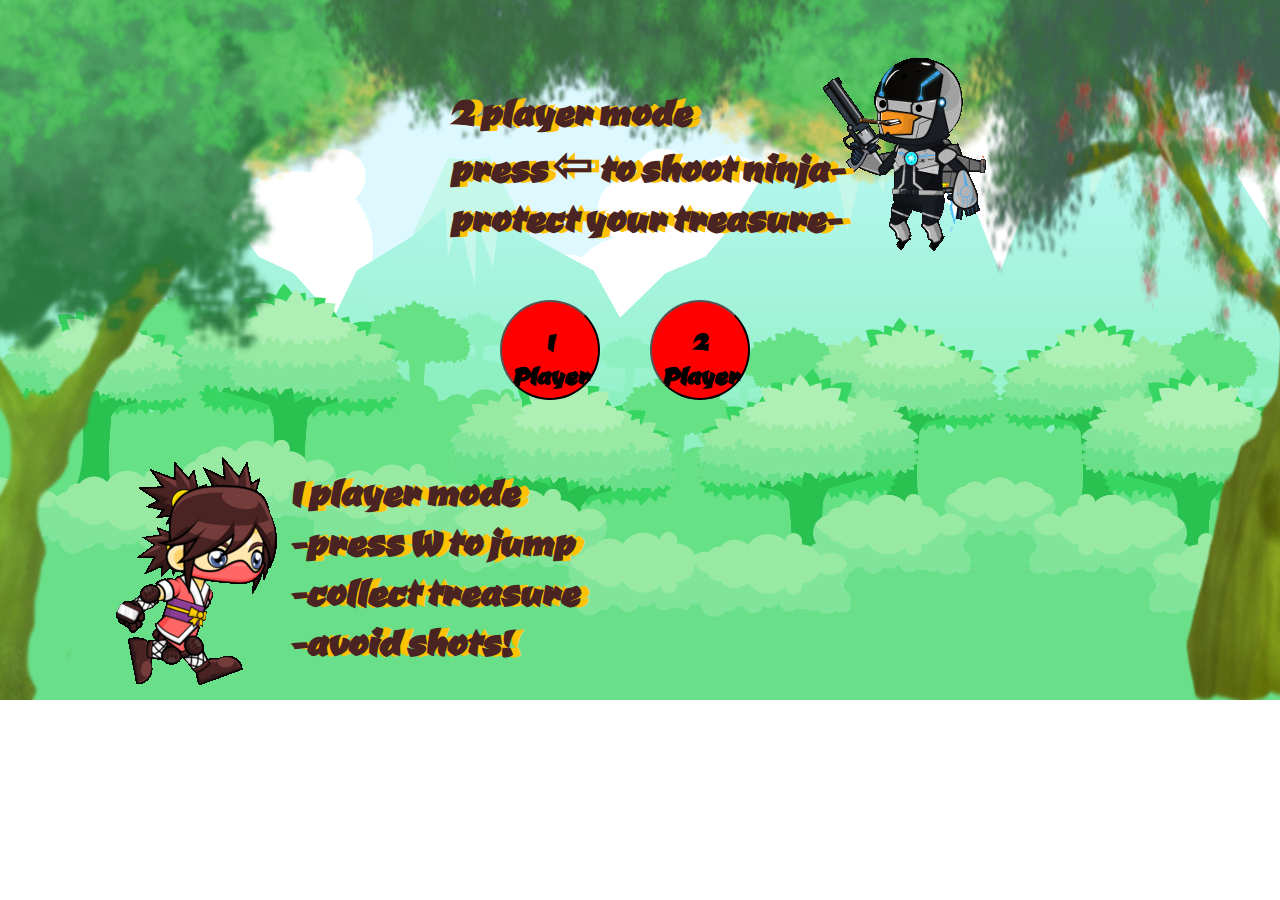
==== project1/index.html @ 31d704eb "game2" ====
<!DOCTYPE html>
<html>
<head>
<link href='https://fonts.googleapis.com/css?family=Ceviche+One' rel='stylesheet' type='text/css'>
  <link rel="stylesheet" type="text/css" href="stylesheets/normalize.css">
  <link rel="stylesheet" type="text/css" href="stylesheets/style.css">
  


  
</head>
<body>




<img id='bg' src="sprites/valleyBg3.png">
<!-- <audio src="sounds/victory.mp3" autoplay loop="true"> -->
<audio id="bgMusic" src="sounds/Busy Day At The Market-LOOP.mp3" autoplay loop="true">
<!-- <audio src="sounds/victory.mp3" autoplay loop="true"> -->
  
</audio>





<script src="https://code.createjs.com/createjs-2015.11.26.min.js"></script>
<script src='scripts/app.js'></script>
<!-- <script src='scripts/gravityDemo.js'></script> -->



</body>
</html>
---- project1/stylesheets/style.css ----
* {
font-family: 'Ceviche One', cursive;
}

body{
    // width: 1000px;
    // height: 750;
    width: 100%;
    height: 100%;
    position: absolute;
    overflow: hidden;

    //background: yellow;
}

main {
    width: 100%;
    overflow: hidden;

}


#animate {
    
    position: absolute;
    background: transparent;
    // border: 1px solid black;

}

button {
  width: 100px;
height: 100px;
border-radius: 50%;
background-color: red;
position: absolute;
}


button:hover {
  background-color: goldenrod;
}

// #bgMusic {
//     volume: .1;
// }

p {
    position: absolute;
    font-size: 24px;
    z-index: 8;
    color: #4A2423;
    text-shadow: 8px 0px #FEC200;

}

#bg {
    position: absolute;
  height: 700px;
  width: 1000;
  z-index: -5;
  // background-size: contain;
  // overflow: hidden;    
}

#scoreBoard, #healthBoard{
  font-size: 50px;

}

#blast {
  //border: 1px solid red;
}
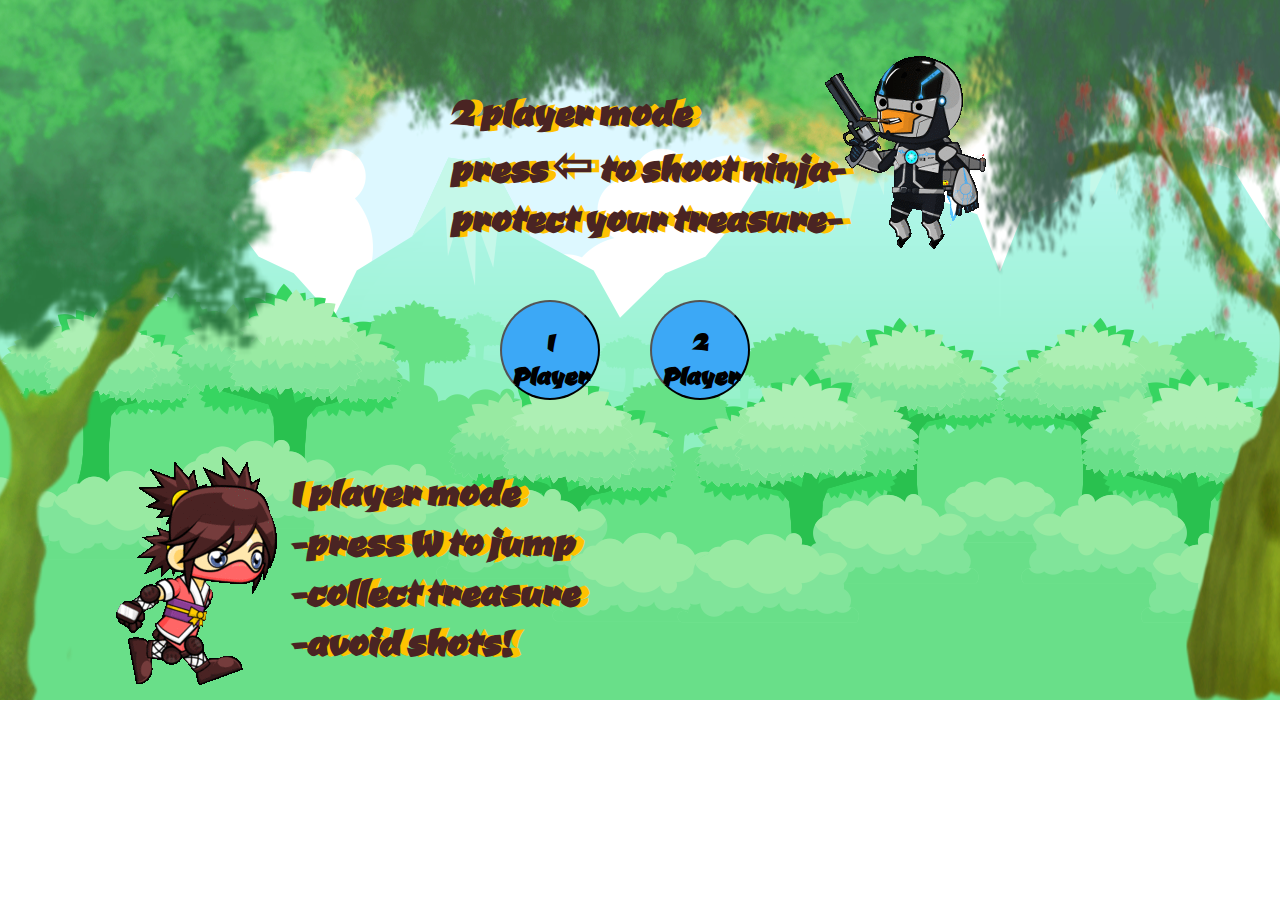
==== commit 15d874cd: "clean" ====
--- a/project1/index.html
+++ b/project1/index.html
@@ -3,33 +3,14 @@
 <head>
 <link href='https://fonts.googleapis.com/css?family=Ceviche+One' rel='stylesheet' type='text/css'>
   <link rel="stylesheet" type="text/css" href="stylesheets/normalize.css">
-  <link rel="stylesheet" type="text/css" href="stylesheets/style.css">
-  
-
-
-  
+  <link rel="stylesheet" type="text/css" href="stylesheets/style.css">  
 </head>
 <body>
+	<img id='bg' src="sprites/valleyBg3.png">
+	<audio id="bgMusic" src="sounds/Busy Day At The Market-LOOP.mp3" autoplay loop="true">  
+	</audio>
 
-
-
-
-<img id='bg' src="sprites/valleyBg3.png">
-<!-- <audio src="sounds/victory.mp3" autoplay loop="true"> -->
-<audio id="bgMusic" src="sounds/Busy Day At The Market-LOOP.mp3" autoplay loop="true">
-<!-- <audio src="sounds/victory.mp3" autoplay loop="true"> -->
-  
-</audio>
-
-
-
-
-
-<script src="https://code.createjs.com/createjs-2015.11.26.min.js"></script>
 <script src='scripts/app.js'></script>
-<!-- <script src='scripts/gravityDemo.js'></script> -->
-
-
 
 </body>
 </html>--- a/project1/stylesheets/style.css
+++ b/project1/stylesheets/style.css
@@ -32,7 +32,7 @@
   width: 100px;
 height: 100px;
 border-radius: 50%;
-background-color: red;
+background-color: #3CA8F6;
 position: absolute;
 }
 
